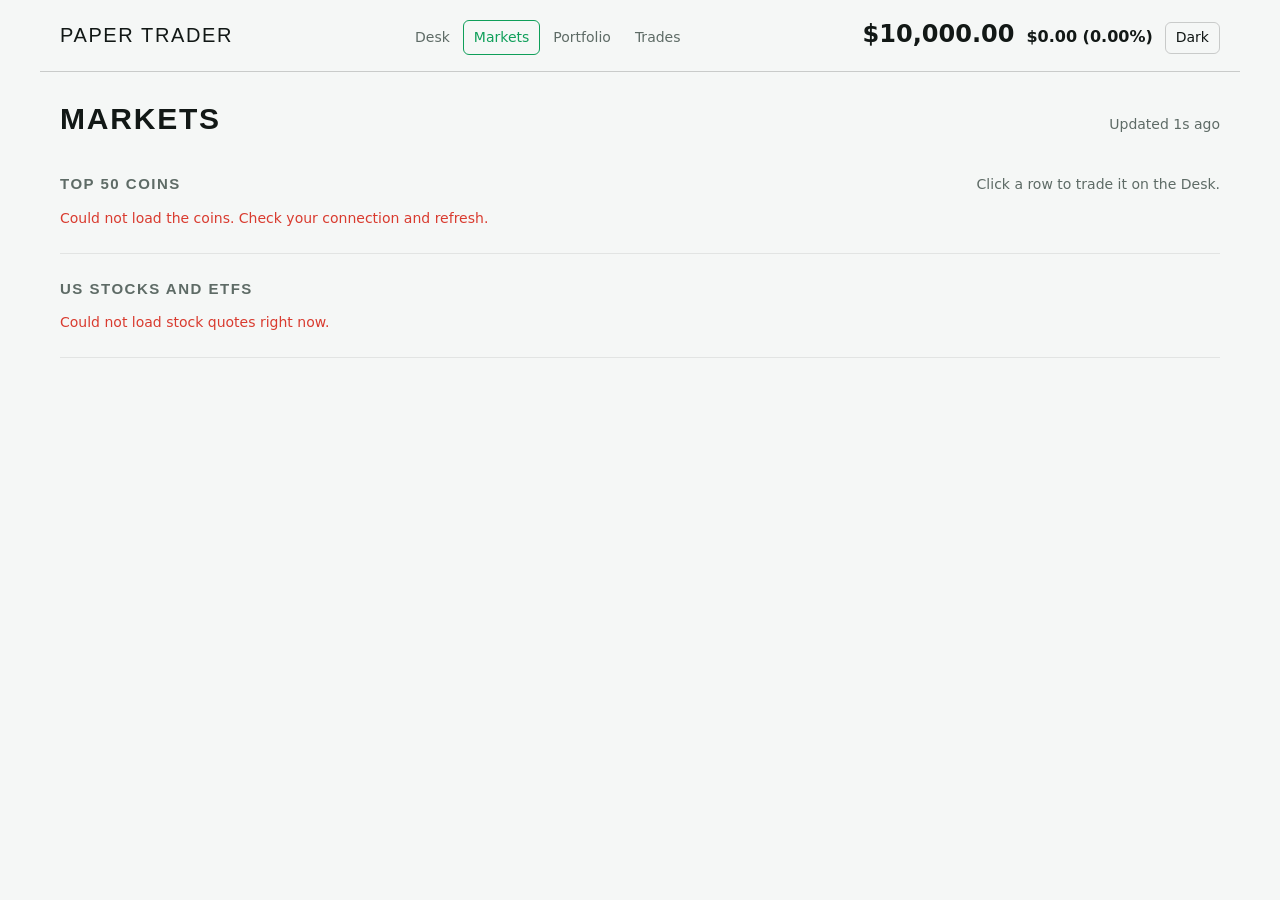
==== markets.html @ 993c83a0 "Pages and a theme: Markets, Portfolio and Trades pages on one shared state (js/shared.js), light and" ====
<!DOCTYPE html>
<html lang="en">
<head>
  <meta charset="utf-8">
  <meta name="viewport" content="width=device-width, initial-scale=1">
  <title>Markets · Paper Trader</title>
  <meta name="description" content="The top 50 coins and the big US tickers at a glance. Pick one to trade it on the Desk.">
  <meta name="theme-color" content="#0B0F0D">
  <link rel="icon" href="data:image/svg+xml,%3Csvg xmlns='http://www.w3.org/2000/svg' viewBox='0 0 32 32'%3E%3Crect width='32' height='32' rx='8' fill='%230B0F0D'/%3E%3Crect x='5' y='5' width='22' height='22' rx='5' fill='%233DF28A'/%3E%3Cpath d='M10 20 L15 14 L18 17 L23 11' fill='none' stroke='%2307110B' stroke-width='3' stroke-linecap='round' stroke-linejoin='round'/%3E%3C/svg%3E">
  <link rel="stylesheet" href="css/styles.css">
</head>
<body>
  <header class="top">
    <a class="brand" href="index.html">Paper Trader</a>
    <nav class="nav" aria-label="Pages">
      <a href="index.html">Desk</a>
      <a href="markets.html">Markets</a>
      <a href="portfolio.html">Portfolio</a>
      <a href="trades.html">Trades</a>
    </nav>
    <div class="top-right">
      <p class="totals">
        <span class="total fig" id="portfolio-total">$10,000.00</span>
        <span class="pnl fig" id="portfolio-pnl">$0.00 (0.0%)</span>
      </p>
      <button type="button" class="quiet theme-btn">Light</button>
    </div>
  </header>

  <main class="page markets">
    <div class="page-head">
      <h1>Markets</h1>
      <p class="muted" id="updated">Loading…</p>
    </div>

    <section class="block" aria-labelledby="h-coins">
      <div class="section-head">
        <h2 id="h-coins">Top 50 coins</h2>
        <p class="muted">Click a row to trade it on the Desk.</p>
      </div>
      <p class="muted" id="coins-status">Loading…</p>
      <div class="table-wrap">
        <table class="grid" id="coins-table" hidden>
          <thead>
            <tr><th>#</th><th>Coin</th><th>Name</th><th>Price</th><th>24h</th><th>7d</th><th>Market cap</th><th>7 days</th></tr>
          </thead>
          <tbody id="coins-body"></tbody>
        </table>
      </div>
    </section>

    <section class="block" aria-labelledby="h-stocks">
      <h2 id="h-stocks">US stocks and ETFs</h2>
      <p class="muted" id="stocks-status">Loading…</p>
      <div class="table-wrap">
        <table class="grid" id="stocks-table" hidden>
          <thead>
            <tr><th></th><th>Ticker</th><th>Name</th><th>Price</th><th>Today</th><th>Prev close</th><th>Day range</th></tr>
          </thead>
          <tbody id="stocks-body"></tbody>
        </table>
      </div>
    </section>
  </main>

  <script src="js/shared.js"></script>
  <script src="js/charts.js"></script>
  <script src="js/markets.js"></script>
</body>
</html>
---- css/styles.css ----
/* Paper Trader. Every value here comes from DESIGN.md. */

:root {
  --bg: #0B0F0D;
  --surface: #121816;
  --well: rgba(255, 255, 255, 0.06);
  --edge: rgba(255, 255, 255, 0.16);
  --hairline: rgba(255, 255, 255, 0.08);
  --text: #E8EDEA;
  --text-muted: #93A39B;
  --up: #3DF28A;
  --down: #FF4B3E;
  --warn: #FFB01F;
  --on-up: #07110B;

  --font-body: "Helvetica Neue", system-ui, -apple-system, "Segoe UI", Roboto, sans-serif;
  --font-figures: "DIN Alternate", Bahnschrift, system-ui, sans-serif;
  --font-heading: "DIN Condensed", "Bahnschrift Condensed", Bahnschrift, "Arial Narrow", sans-serif;

  --small: 14px;
  --body: 16px;
  --large: 20px;
  --total: 24px;
  --mood: 40px;
  --price: clamp(44px, 9vw, 64px);

  --unit: 8px;
  --gutter: 20px;
  --section: 24px;
  --column: 1200px;
  --radius: 6px;
  --control: 48px;
}

/* Light: the same page in daylight. Picked by the header button or the
   system setting; saved on its own key. */
:root[data-theme="light"] {
  --bg: #F5F7F6;
  --surface: #FFFFFF;
  --well: rgba(0, 0, 0, 0.04);
  --edge: rgba(0, 0, 0, 0.18);
  --hairline: rgba(0, 0, 0, 0.08);
  --text: #121816;
  --text-muted: #5E6B66;
  --up: #0F9F5A;
  --down: #D93B2F;
  --warn: #B9770E;
  --on-up: #FFFFFF;
}

* { box-sizing: border-box; }

html { background: var(--bg); }

body {
  margin: 0;
  font-family: var(--font-body);
  font-size: var(--body);
  line-height: 1.5;
  color: var(--text);
  background: var(--bg);
  transition: background 200ms, color 200ms;
}

.fig {
  font-family: var(--font-figures);
  font-variant-numeric: tabular-nums;
  font-weight: 700;
}

.visually-hidden {
  position: absolute;
  width: 1px;
  height: 1px;
  overflow: hidden;
  clip: rect(0 0 0 0);
  white-space: nowrap;
}

[hidden] { display: none !important; }

/* Header */

.top {
  display: flex;
  flex-wrap: wrap;
  justify-content: space-between;
  align-items: baseline;
  gap: 4px var(--gutter);
  max-width: var(--column);
  margin: 0 auto;
  padding: 16px var(--gutter);
  border-bottom: 1px solid var(--edge);
}

.brand {
  font-family: var(--font-heading);
  font-size: var(--large);
  text-transform: uppercase;
  letter-spacing: 0.08em;
  color: var(--text);
  text-decoration: none;
}

.nav {
  display: flex;
  gap: 2px;
  flex-wrap: wrap;
}

.nav a {
  color: var(--text-muted);
  text-decoration: none;
  font-size: var(--small);
  padding: 6px 10px;
  border-radius: var(--radius);
  border: 1px solid transparent;
}

.nav a:hover { color: var(--text); border-color: var(--edge); }
.nav a[aria-current="page"] { color: var(--up); border-color: var(--up); }

.top-right { display: flex; align-items: baseline; gap: 12px; flex-wrap: wrap; }
.theme-btn { height: 32px; padding: 0 10px; font-size: var(--small); }

.totals {
  margin: 0;
  display: flex;
  flex-wrap: wrap;
  gap: 0 12px;
  align-items: baseline;
}

.total { font-size: var(--total); }
.pnl { font-size: var(--body); }

.up { color: var(--up); }
.down { color: var(--down); }

/* Tape: the top coins, one strip, scrolls sideways on a phone */

.tape-wrap {
  max-width: var(--column);
  margin: 0 auto;
  padding: 0 var(--gutter);
  border-bottom: 1px solid var(--hairline);
  overflow-x: auto;
  -webkit-overflow-scrolling: touch;
}

.tape {
  list-style: none;
  margin: 0;
  padding: 10px 0;
  display: flex;
  gap: 6px;
  min-width: max-content;
}

.tape-item {
  display: flex;
  align-items: center;
  gap: 10px;
  height: 40px;
  padding: 0 10px;
  font-size: var(--small);
  background: transparent;
  border: 1px solid transparent;
}

.tape-item:hover, .tape-item:focus-visible { border-color: var(--edge); }
.tape-item.active { border-color: var(--up); }
.tape-item .sym { font-weight: 700; }
.tape-item svg { display: block; }
.spark { fill: none; stroke-width: 1.5; }

/* Chart */

.chart-head {
  display: flex;
  justify-content: space-between;
  align-items: center;
  gap: 12px;
  margin-top: 14px;
}

.ranges { display: flex; gap: 4px; }
.range.active { border-color: var(--up); color: var(--up); }

.chart {
  display: block;
  width: 100%;
  height: auto;
  margin-top: 6px;
  touch-action: none;
}

.chart .grid { stroke: var(--hairline); stroke-width: 1; }
.chart .axis { fill: var(--text-muted); font-size: 11px; font-family: var(--font-figures); font-weight: 700; }
.chart .line { fill: none; stroke-width: 2; stroke-linejoin: round; stroke-linecap: round; }
.chart .baseline { stroke: var(--text-muted); stroke-width: 1; stroke-dasharray: 2 4; opacity: 0.7; }
.chart .last-line { stroke-width: 1; stroke-dasharray: 3 4; opacity: 0.6; }
.chart .tag { fill: var(--bg); font-size: 11px; font-family: var(--font-figures); font-weight: 700; }
.chart .mark { stroke: var(--bg); stroke-width: 2; }
.chart .mark.buy { fill: var(--up); }
.chart .mark.sell { fill: var(--down); }
.chart .cross { stroke: var(--edge); stroke-width: 1; }
.chart .cross-dot { stroke: var(--bg); stroke-width: 2; }
.chart .readout-box { fill: var(--surface); stroke: var(--edge); stroke-width: 1; }
.chart .readout { fill: var(--text); font-size: 12px; font-family: var(--font-figures); font-weight: 700; }

.live-dot {
  display: inline-block;
  width: 8px;
  height: 8px;
  border-radius: 50%;
  background: var(--up);
  margin-right: 6px;
  vertical-align: middle;
}

/* Layout */

.layout {
  max-width: var(--column);
  margin: 0 auto;
  padding: 0 var(--gutter);
}

.block {
  padding: var(--section) 0;
  border-bottom: 1px solid var(--hairline);
}

h2 {
  margin: 0 0  12px;
  font-family: var(--font-heading);
  font-size: 15px;
  font-weight: 700;
  text-transform: uppercase;
  letter-spacing: 0.1em;
  color: var(--text-muted);
}

p { margin: 0; }

.muted { color: var(--text-muted); font-size: var(--small); }
.error { color: var(--down); font-size: var(--small); }
.note { font-size: var(--small); min-height: 1.5em; margin-top: 8px; }
.note.warn { color: var(--warn); }
.note.block { color: var(--down); }

/* Controls */

.row {
  display: flex;
  gap: var(--unit);
  align-items: stretch;
}

input {
  flex: 1;
  min-width: 0;
  height: var(--control);
  padding: 0 12px;
  font: inherit;
  font-size: var(--body);
  color: var(--text);
  background: var(--well);
  border: 1px solid var(--edge);
  border-radius: var(--radius);
}

input.fig { font-family: var(--font-figures); font-weight: 700; }

input::placeholder { color: var(--text-muted); font-weight: 400; }

input:focus {
  border-color: var(--up);
  outline: 2px solid var(--up);
  outline-offset: 0;
}

input.invalid { border-color: var(--down); }

input:disabled { opacity: 0.4; }

button {
  height: var(--control);
  padding: 0 18px;
  font: inherit;
  font-size: var(--body);
  color: var(--text);
  background: transparent;
  border: 1px solid var(--edge);
  border-radius: var(--radius);
  cursor: pointer;
  white-space: nowrap;
}

button.small { height: 32px; padding: 0 10px; font-size: var(--small); }

button.buy {
  background: var(--up);
  border-color: var(--up);
  color: var(--on-up);
  font-weight: 700;
}

button.buy:hover { filter: brightness(1.1); }

button.sell {
  border-color: var(--down);
  color: var(--down);
  font-weight: 700;
}

button.danger { color: var(--down); border-color: var(--down); }

button:disabled {
  opacity: 0.4;
  cursor: not-allowed;
  filter: none;
}

button:focus-visible { outline: 2px solid var(--up); outline-offset: 2px; }

label {
  display: block;
  font-size: var(--small);
  color: var(--text-muted);
  margin-bottom: 6px;
}

.field-msg {
  color: var(--down);
  font-size: var(--small);
  min-height: 1.5em;
  margin-top: 6px;
}

/* Market toggle */

.market { display: flex; gap: 4px; }
.market-btn.active { border-color: var(--up); color: var(--up); }

/* Search results */

.results {
  list-style: none;
  margin: 8px 0 0;
  padding: 0;
  display: flex;
  flex-direction: column;
  gap: var(--unit);
}

.results:empty { margin: 0; }

.result {
  width: 100%;
  display: flex;
  justify-content: space-between;
  align-items: center;
  gap: 12px;
  padding: 0 12px;
  text-align: left;
  background: var(--well);
}

.result:hover, .result:focus-visible { border-color: var(--up); }

.result .meta { color: var(--text-muted); font-size: var(--small); }

/* Coin */

.coin-name { font-size: var(--large); }

.price {
  font-size: var(--price);
  line-height: 1;
  margin: 6px 0 8px;
  letter-spacing: -0.01em;
  transition: color 300ms;
}

.price.flash-up { color: var(--up); }
.price.flash-down { color: var(--down); }

/* Trade */

.forms {
  display: flex;
  flex-direction: column;
  gap: 12px;
}

/* Sizer, orders */

label[for="buy-amount"] { display: flex; justify-content: space-between; flex-wrap: wrap; gap: 4px 8px; }
.sizer { color: var(--text-muted); white-space: nowrap; }
.sizer button { height: 24px; padding: 0 8px; font-size: 13px; margin-left: 6px; vertical-align: middle; }

select {
  flex: 1;
  min-width: 0;
  height: var(--control);
  padding: 0 10px;
  font: inherit;
  font-size: var(--small);
  color: var(--text);
  background: var(--well);
  border: 1px solid var(--edge);
  border-radius: var(--radius);
}

select:focus { border-color: var(--up); outline: 2px solid var(--up); outline-offset: 0; }
select:disabled { opacity: 0.4; }

.order { margin-top: 16px; }
.order .row { flex-wrap: wrap; }
.order select { flex: 1 1 100%; }
.order #order-price, .order #order-dollars { flex: 1 1 100px; }

.orders {
  list-style: none;
  margin: 4px 0 0;
  padding: 0;
}

.orders li {
  display: flex;
  justify-content: space-between;
  align-items: center;
  gap: 12px;
  padding: 8px 0;
  border-bottom: 1px solid var(--hairline);
  font-size: var(--small);
}

.orders .cancel {
  height: auto;
  padding: 0;
  border: 0;
  color: var(--text-muted);
  text-decoration: underline;
  font-size: var(--small);
}

.orders .cancel:hover { color: var(--down); }

/* Performance */

.stats {
  display: grid;
  grid-template-columns: repeat(2, 1fr);
  gap: 10px 20px;
  margin: 14px 0 0;
}

.stats div { display: flex; justify-content: space-between; gap: 8px; border-bottom: 1px solid var(--hairline); padding-bottom: 6px; }
.stats dt { color: var(--text-muted); font-size: var(--small); }
.stats dd { margin: 0; font-size: var(--small); }

.section-head { display: flex; justify-content: space-between; align-items: baseline; gap: 12px; }
.section-head h2 { margin-bottom: 12px; }

/* Mood */

.mood { display: flex; flex-wrap: wrap; gap: 6px 24px; align-items: baseline; }
.mood-number { font-size: var(--mood); line-height: 1; }
.mood-fng, .mood-news { display: flex; gap: 8px; align-items: baseline; }

/* News */

.news {
  list-style: none;
  margin: 0;
  padding: 0;
}

.news li {
  padding: 10px 0;
  border-bottom: 1px solid var(--hairline);
  display: flex;
  flex-direction: column;
  gap: 2px;
}

.news li:last-child { border-bottom: 0; }

.news a { color: var(--text); text-decoration: underline; }
.news a:hover { color: var(--up); }

/* AI read of the headlines */

.brief {
  margin-top: 12px;
  padding: 12px 14px;
  background: var(--surface);
  border-radius: var(--radius);
  font-size: var(--small);
}

.brief-head { display: flex; gap: 8px; flex-wrap: wrap; margin-bottom: 4px; }

/* Tables */

.cash { font-size: var(--large); margin-bottom: 10px; }
.cash .fig { margin-left: 6px; }

.grid {
  width: 100%;
  border-collapse: collapse;
  font-size: var(--small);
}

.grid th, .grid td {
  padding: 8px 6px;
  text-align: right;
  border-bottom: 1px solid var(--hairline);
  white-space: nowrap;
}

.grid th:first-child, .grid td:first-child,
.grid th:nth-child(2), .grid td:nth-child(2) { text-align: left; }

.grid th { color: var(--text-muted); font-weight: 400; }

.grid td { font-family: var(--font-figures); font-variant-numeric: tabular-nums; font-weight: 700; }
.grid td:first-child, .grid td:nth-child(2) { font-family: var(--font-body); font-weight: 400; }
.grid td:nth-child(2) { font-family: var(--font-body); }

.grid tfoot td { border-bottom: 0; border-top: 1px solid var(--edge); }

.table-wrap { overflow-x: auto; -webkit-overflow-scrolling: touch; }

/* Pages: portfolio, trades, markets */

.page {
  max-width: var(--column);
  margin: 0 auto;
  padding: 0 var(--gutter) 48px;
}

.page-head {
  display: flex;
  justify-content: space-between;
  align-items: baseline;
  gap: 12px;
  flex-wrap: wrap;
  padding: var(--section) 0 8px;
}

.page-head h1 {
  margin: 0;
  font-family: var(--font-heading);
  font-size: 30px;
  font-weight: 700;
  text-transform: uppercase;
  letter-spacing: 0.06em;
}

.cards {
  display: grid;
  grid-template-columns: repeat(2, 1fr);
  gap: 12px;
  margin: 12px 0 0;
}

.card {
  padding: 14px 16px;
  background: var(--surface);
  border: 1px solid var(--hairline);
  border-radius: var(--radius);
}

.card dt { color: var(--text-muted); font-size: var(--small); }
.card dd { margin: 2px 0 0; font-size: var(--total); }

.alloc { display: flex; gap: 24px; align-items: center; flex-wrap: wrap; }
.alloc-legend { list-style: none; margin: 0; padding: 0; display: grid; gap: 6px; font-size: var(--small); }
.alloc-legend li { display: flex; align-items: center; gap: 8px; }
.swatch { width: 10px; height: 10px; border-radius: 2px; display: inline-block; }

.filters { display: flex; gap: 8px; flex-wrap: wrap; align-items: center; margin-bottom: 12px; }
.filters select, .filters input { flex: 0 1 200px; height: 40px; }

.day-head td { color: var(--text-muted); font-weight: 400; padding-top: 16px; font-family: var(--font-body); }
.day-head td:first-child { text-align: left; }

.markets .grid td:nth-child(3), .markets .grid th:nth-child(3) { text-align: left; }
.markets .grid td:nth-child(3) { font-family: var(--font-body); font-weight: 400; }
.markets .grid td:nth-child(2) { font-family: var(--font-figures); font-weight: 700; }
.markets tr.pick { cursor: pointer; }
.markets tr.pick:hover td { background: var(--well); }

/* Footer: rules and start over */

.foot {
  max-width: var(--column);
  margin: 0 auto;
  padding: var(--section) var(--gutter) 48px;
  display: flex;
  flex-direction: column;
  gap: 16px;
}

.rules-box summary {
  cursor: pointer;
  list-style: none;
  display: flex;
  justify-content: space-between;
  gap: 12px;
  font-size: var(--small);
  color: var(--text-muted);
}

.rules-box summary::-webkit-details-marker { display: none; }

.summary-action { color: var(--text); text-decoration: underline; }

.rules {
  margin-top: 16px;
  padding: 16px;
  background: var(--surface);
  border-radius: var(--radius);
  display: grid;
  gap: 12px;
}

.rule input { width: 100%; }

/* Laptop */

@media (min-width: 960px) {
  .layout {
    display: grid;
    grid-template-columns: 2fr 3fr;
    column-gap: 40px;
  }

  .forms { flex-direction: row; }
  .forms form { flex: 1; }

  .order .row { flex-wrap: nowrap; }
  .order select { flex: 1 1 auto; }
  .order #order-price, .order #order-dollars { flex: 0 1 120px; }

  .cards { grid-template-columns: repeat(4, 1fr); }
  .foot { flex-direction: row; justify-content: space-between; align-items: flex-start; }
  .rules-box { flex: 1; }
  .rules { grid-template-columns: repeat(5, 1fr) auto; align-items: end; }
  .stats { grid-template-columns: repeat(3, 1fr); }
}

@media (prefers-reduced-motion: reduce) {
  .price { transition: none; }
}
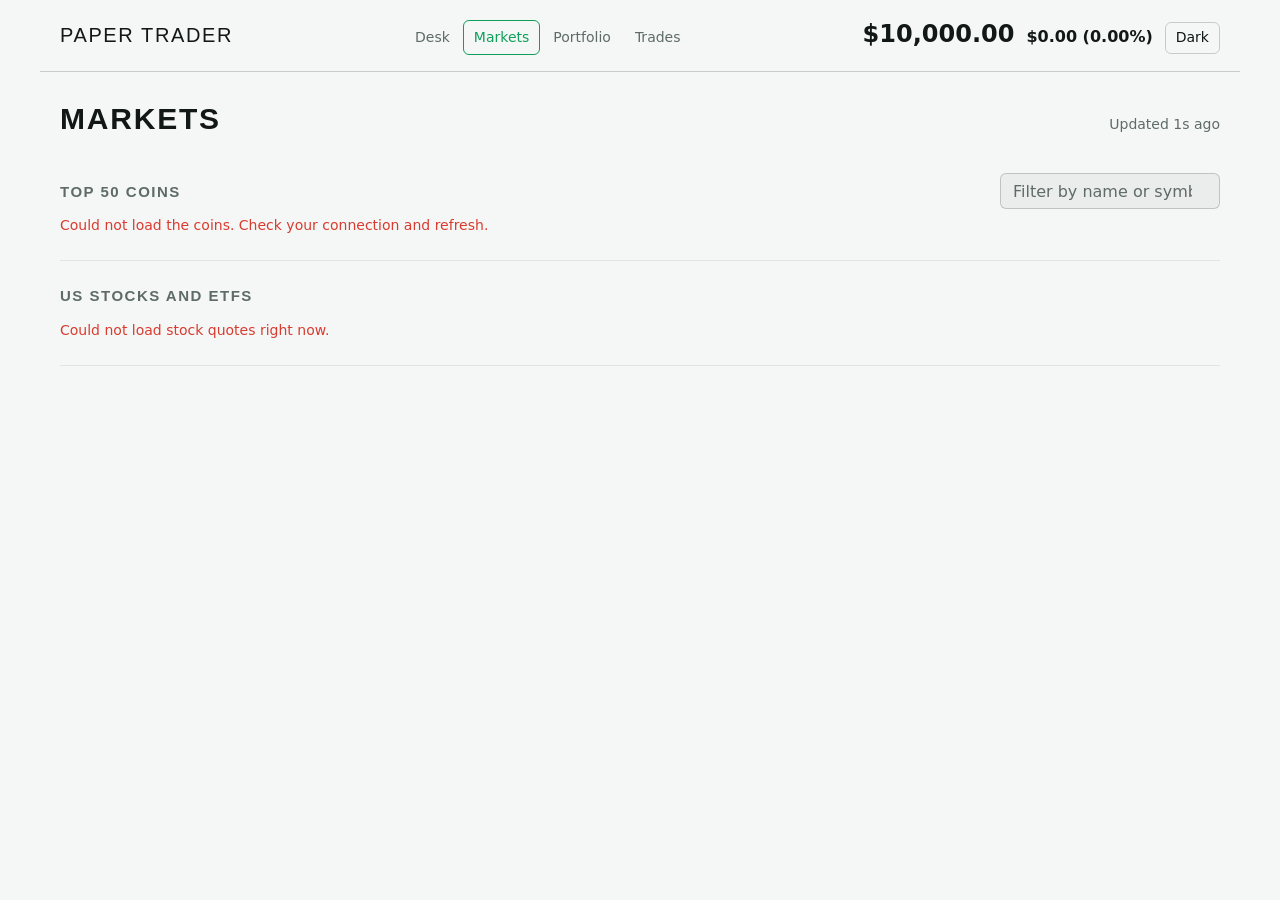
==== commit 0afc7ffe: "Markets: watchlist table, stars, Trade buttons, a filter and sortable columns. Portfolio: Today incl" ====
--- a/markets.html
+++ b/markets.html
@@ -33,16 +33,31 @@
       <p class="muted" id="updated">Loading…</p>
     </div>
 
+    <section class="block" aria-labelledby="h-watch" id="watch-section" hidden>
+      <h2 id="h-watch">Watchlist</h2>
+      <div class="table-wrap">
+        <table class="grid" id="watch-table">
+          <thead>
+            <tr><th></th><th>Asset</th><th>Name</th><th>Price</th><th>24h</th><th>7d</th><th>7 days</th><th></th></tr>
+          </thead>
+          <tbody id="watch-body"></tbody>
+        </table>
+      </div>
+    </section>
+
     <section class="block" aria-labelledby="h-coins">
       <div class="section-head">
         <h2 id="h-coins">Top 50 coins</h2>
-        <p class="muted">Click a row to trade it on the Desk.</p>
+        <div class="filters compact">
+          <label class="visually-hidden" for="coin-filter">Filter coins</label>
+          <input id="coin-filter" type="search" placeholder="Filter by name or symbol" autocomplete="off">
+        </div>
       </div>
       <p class="muted" id="coins-status">Loading…</p>
       <div class="table-wrap">
         <table class="grid" id="coins-table" hidden>
           <thead>
-            <tr><th>#</th><th>Coin</th><th>Name</th><th>Price</th><th>24h</th><th>7d</th><th>Market cap</th><th>7 days</th></tr>
+            <tr><th></th><th>Coin</th><th>Name</th><th class="sortable" data-sort="price">Price</th><th class="sortable" data-sort="change24h">24h</th><th class="sortable" data-sort="change7d">7d</th><th class="sortable" data-sort="cap">Market cap</th><th>7 days</th><th></th></tr>
           </thead>
           <tbody id="coins-body"></tbody>
         </table>
@@ -55,7 +70,7 @@
       <div class="table-wrap">
         <table class="grid" id="stocks-table" hidden>
           <thead>
-            <tr><th></th><th>Ticker</th><th>Name</th><th>Price</th><th>Today</th><th>Prev close</th><th>Day range</th></tr>
+            <tr><th></th><th>Ticker</th><th>Name</th><th>Price</th><th>Today</th><th>Prev close</th><th>Day range</th><th></th></tr>
           </thead>
           <tbody id="stocks-body"></tbody>
         </table>
--- a/css/styles.css
+++ b/css/styles.css
@@ -22,7 +22,7 @@
   --large: 20px;
   --total: 24px;
   --mood: 40px;
-  --price: clamp(44px, 9vw, 64px);
+  --price: clamp(34px, 5vw, 44px);
 
   --unit: 8px;
   --gutter: 20px;
@@ -144,17 +144,45 @@
   margin: 0 auto;
   padding: 0 var(--gutter);
   border-bottom: 1px solid var(--hairline);
-  overflow-x: auto;
-  -webkit-overflow-scrolling: touch;
-}
+}
+
+/* The carousel: two identical lists side by side, both sliding left by
+   their own width, so when the first leaves the second is exactly where it
+   was. Pauses under the pointer. Off for reduced motion, where it scrolls
+   by hand instead. */
+.marquee {
+  flex: 1;
+  min-width: 0;
+  display: flex;
+  overflow: hidden;
+  mask-image: linear-gradient(to right, transparent, #000 24px, #000 calc(100% - 24px), transparent);
+}
+
+.marquee:hover .tape, .marquee:focus-within .tape { animation-play-state: paused; }
 
 .tape {
   list-style: none;
   margin: 0;
-  padding: 10px 0;
+  padding: 10px 6px 10px 0;
   display: flex;
   gap: 6px;
+  flex-shrink: 0;
   min-width: max-content;
+  animation: tape var(--tape-duration, 60s) linear infinite;
+}
+
+.marquee.static .tape { animation: none; }
+.marquee.static .tape-clone { display: none; }
+.marquee.static { overflow-x: auto; mask-image: none; }
+
+@keyframes tape {
+  to { transform: translateX(-100%); }
+}
+
+@media (prefers-reduced-motion: reduce) {
+  .marquee .tape { animation: none; }
+  .marquee .tape-clone { display: none; }
+  .marquee { overflow-x: auto; mask-image: none; }
 }
 
 .tape-item {
@@ -346,16 +374,27 @@
 
 /* Search results */
 
+.search-block form { position: relative; }
+
 .results {
   list-style: none;
-  margin: 8px 0 0;
-  padding: 0;
+  margin: 0;
+  padding: 6px;
+  position: absolute;
+  left: 0;
+  right: 0;
+  top: calc(var(--control) + 6px);
+  z-index: 5;
   display: flex;
   flex-direction: column;
-  gap: var(--unit);
-}
-
-.results:empty { margin: 0; }
+  gap: 4px;
+  background: var(--surface);
+  border: 1px solid var(--edge);
+  border-radius: var(--radius);
+  box-shadow: 0 10px 30px rgba(0, 0, 0, 0.25);
+}
+
+.results:empty { display: none; }
 
 .result {
   width: 100%;
@@ -374,7 +413,15 @@
 
 /* Coin */
 
+.coin-head { display: flex; justify-content: space-between; align-items: flex-start; gap: 12px; }
 .coin-name { font-size: var(--large); }
+.coin-price-row { display: flex; align-items: baseline; gap: 14px; flex-wrap: wrap; margin-top: 6px; }
+.coin-price-row .price { margin: 0; }
+.range-change { font-size: var(--small); margin-left: 6px; align-self: center; }
+.mood-line { font-size: var(--small); display: flex; flex-wrap: wrap; gap: 4px 6px; align-items: baseline; margin-bottom: 12px; }
+.mood-line .fig { font-size: var(--body); }
+.link { color: var(--text-muted); text-decoration: underline; font-size: var(--small); }
+.link:hover { color: var(--text); }
 
 .price {
   font-size: var(--price);
@@ -395,6 +442,81 @@
   gap: 12px;
 }
 
+/* Order ticket */
+
+.seg { display: inline-flex; border: 1px solid var(--edge); border-radius: var(--radius); overflow: hidden; }
+.seg-btn { height: 40px; padding: 0 16px; border: 0; border-radius: 0; background: transparent; color: var(--text-muted); font-size: var(--small); }
+.seg-btn + .seg-btn { border-left: 1px solid var(--edge); }
+.seg-btn.active { background: var(--well); color: var(--text); font-weight: 700; }
+#side-buy.active { color: var(--up); }
+#side-sell.active { color: var(--down); }
+.seg.small .seg-btn { height: 26px; padding: 0 10px; font-size: 13px; }
+label .seg { margin-left: 8px; vertical-align: middle; }
+
+.ticket-grid { display: grid; grid-template-columns: 1fr 1fr; gap: 12px; margin-top: 14px; }
+.ticket-grid .field.wide { grid-column: 1 / -1; }
+.ticket-grid select, .ticket-grid input { width: 100%; }
+.presets { display: flex; gap: 4px; margin-top: 6px; }
+.presets button { flex: 1; height: 36px; padding: 0; }
+
+.estimate {
+  display: grid;
+  grid-template-columns: repeat(2, 1fr);
+  gap: 8px 16px;
+  margin: 14px 0 0;
+  padding: 12px 14px;
+  background: var(--surface);
+  border: 1px solid var(--hairline);
+  border-radius: var(--radius);
+}
+
+.estimate div { display: flex; flex-direction: column; gap: 2px; font-size: var(--small); }
+.estimate dt { color: var(--text-muted); white-space: nowrap; }
+.estimate dd { margin: 0; font-size: var(--body); }
+
+.ticket-btn { width: 100%; margin-top: 8px; }
+.ticket-btn.sell-side { background: var(--down); border-color: var(--down); color: #FFFFFF; }
+
+.review {
+  margin-top: 12px;
+  padding: 14px 16px;
+  border: 1px solid var(--up);
+  border-radius: var(--radius);
+  background: var(--surface);
+}
+
+.review.sell-side { border-color: var(--down); }
+.review-title { font-family: var(--font-heading); text-transform: uppercase; letter-spacing: 0.1em; font-size: 13px; color: var(--text-muted); margin-bottom: 6px; }
+.review .row { margin-top: 12px; }
+.review .row button { flex: 1; }
+
+.steps { margin: 8px 0 0; padding-left: 20px; font-size: var(--small); color: var(--text-muted); }
+.steps li { margin-bottom: 4px; }
+
+.star { height: 32px; padding: 0 10px; font-size: 13px; display: inline-flex; align-items: center; gap: 6px; flex-shrink: 0; }
+.star-icon { width: 14px; height: 14px; fill: none; stroke: currentColor; stroke-width: 1.6; stroke-linejoin: round; }
+.star[aria-pressed="true"] { border-color: var(--warn); color: var(--warn); }
+.star[aria-pressed="true"] .star-icon { fill: currentColor; }
+
+.tape-row { display: flex; align-items: center; gap: 12px; }
+.tape-tabs { flex-shrink: 0; }
+
+.history { margin-top: 12px; }
+.history summary { cursor: pointer; font-size: var(--small); color: var(--text-muted); list-style: none; display: flex; gap: 8px; }
+.history summary::-webkit-details-marker { display: none; }
+.history summary::before { content: "▸"; }
+.history[open] summary::before { content: "▾"; }
+.history .table-wrap, .history p { margin-top: 8px; }
+
+.close-btn { height: 26px; padding: 0 8px; font-size: 13px; }
+.close-btn + .close-btn { margin-left: 4px; }
+.grid td .close-btn { white-space: nowrap; }
+
+.toasts { position: fixed; right: 16px; bottom: 16px; display: flex; flex-direction: column; gap: 8px; z-index: 10; }
+.toast { padding: 10px 14px; background: var(--surface); border: 1px solid var(--edge); border-left: 3px solid var(--up); border-radius: var(--radius); font-size: var(--small); box-shadow: 0 6px 20px rgba(0, 0, 0, 0.25); }
+.toast.down { border-left-color: var(--down); }
+.toast.warn { border-left-color: var(--warn); }
+
 /* Sizer, orders */
 
 label[for="buy-amount"] { display: flex; justify-content: space-between; flex-wrap: wrap; gap: 4px 8px; }
@@ -483,8 +605,19 @@
   padding: 10px 0;
   border-bottom: 1px solid var(--hairline);
   display: flex;
-  flex-direction: column;
-  gap: 2px;
+  gap: 12px;
+  align-items: flex-start;
+}
+
+.news-text { display: flex; flex-direction: column; gap: 2px; min-width: 0; }
+
+.news-img {
+  width: 88px;
+  height: 60px;
+  object-fit: cover;
+  border-radius: var(--radius);
+  background: var(--well);
+  flex-shrink: 0;
 }
 
 .news li:last-child { border-bottom: 0; }
@@ -577,6 +710,8 @@
 
 .card dt { color: var(--text-muted); font-size: var(--small); }
 .card dd { margin: 2px 0 0; font-size: var(--total); }
+.card dd.small { font-size: 13px; margin-top: 2px; }
+.order-right { display: flex; gap: 12px; align-items: center; }
 
 .alloc { display: flex; gap: 24px; align-items: center; flex-wrap: wrap; }
 .alloc-legend { list-style: none; margin: 0; padding: 0; display: grid; gap: 6px; font-size: var(--small); }
@@ -587,12 +722,26 @@
 .filters select, .filters input { flex: 0 1 200px; height: 40px; }
 
 .day-head td { color: var(--text-muted); font-weight: 400; padding-top: 16px; font-family: var(--font-body); }
+.note-input { height: 32px; width: 180px; font-size: 13px; font-family: var(--font-body); font-weight: 400; }
+.grid td:last-child .note-input { text-align: left; }
 .day-head td:first-child { text-align: left; }
 
 .markets .grid td:nth-child(3), .markets .grid th:nth-child(3) { text-align: left; }
 .markets .grid td:nth-child(3) { font-family: var(--font-body); font-weight: 400; }
 .markets .grid td:nth-child(2) { font-family: var(--font-figures); font-weight: 700; }
 .markets tr.pick { cursor: pointer; }
+.markets .grid td:last-child { text-align: right; }
+.filters.compact { margin: 0; }
+.filters.compact input { height: 36px; width: 220px; flex: none; }
+.sortable { cursor: pointer; user-select: none; }
+.sortable:hover { color: var(--text); }
+.sortable.sorted { color: var(--text); }
+.sortable.sorted[aria-sort="descending"]::after { content: " ▾"; }
+.sortable.sorted[aria-sort="ascending"]::after { content: " ▴"; }
+.row-star { height: 26px; width: 26px; padding: 0; justify-content: center; border-color: transparent; color: var(--text-muted); }
+.row-star:hover { border-color: var(--edge); }
+.row-star.on { color: var(--warn); }
+.row-star.on .star-icon { fill: currentColor; }
 .markets tr.pick:hover td { background: var(--well); }
 
 /* Footer: rules and start over */
@@ -630,15 +779,65 @@
 }
 
 .rule input { width: 100%; }
+.rule-actions { display: flex; gap: 8px; align-items: flex-end; }
+.rule-actions button { flex: 1; }
+
+/* Phone: a fixed Buy / Sell bar that jumps to the ticket */
+.mobile-bar {
+  position: fixed;
+  left: 0;
+  right: 0;
+  bottom: 0;
+  display: flex;
+  gap: 8px;
+  padding: 10px var(--gutter);
+  background: var(--bg);
+  border-top: 1px solid var(--edge);
+  z-index: 8;
+}
+
+.mobile-bar button { flex: 1; font-weight: 700; }
+.mobile-bar .sell { background: var(--down); color: #FFFFFF; }
+
+@media (max-width: 959px) {
+  body { padding-bottom: 72px; }
+  .toasts { bottom: 76px; }
+
+  /* One column, in the order a phone needs: search, asset, ticket, orders,
+     positions, trades, then the news. The two columns dissolve. */
+  .layout { display: flex; flex-direction: column; }
+  .col { display: contents; }
+  .search-block { order: 1; }
+  .coin { order: 2; }
+  .ticket-block { order: 3; }
+  .orders-block { order: 4; }
+  .positions-block { order: 5; }
+  .trades-block { order: 6; }
+  .news-block { order: 7; }
+
+  .tape-tabs .seg-btn { padding: 0 8px; font-size: 12px; height: 32px; }
+}
 
 /* Laptop */
 
 @media (min-width: 960px) {
   .layout {
     display: grid;
-    grid-template-columns: 2fr 3fr;
+    grid-template-columns: 3fr 2fr;
     column-gap: 40px;
+    align-items: start;
   }
+
+  .col.right {
+    position: sticky;
+    top: 0;
+    max-height: 100vh;
+    overflow-y: auto;
+    padding-right: 4px;
+    scrollbar-width: thin;
+  }
+
+  .mobile-bar { display: none; }
 
   .forms { flex-direction: row; }
   .forms form { flex: 1; }
@@ -650,7 +849,8 @@
   .cards { grid-template-columns: repeat(4, 1fr); }
   .foot { flex-direction: row; justify-content: space-between; align-items: flex-start; }
   .rules-box { flex: 1; }
-  .rules { grid-template-columns: repeat(5, 1fr) auto; align-items: end; }
+  .rules { grid-template-columns: repeat(4, 1fr); align-items: end; }
+  .estimate { grid-template-columns: repeat(2, 1fr); }
   .stats { grid-template-columns: repeat(3, 1fr); }
 }
 
